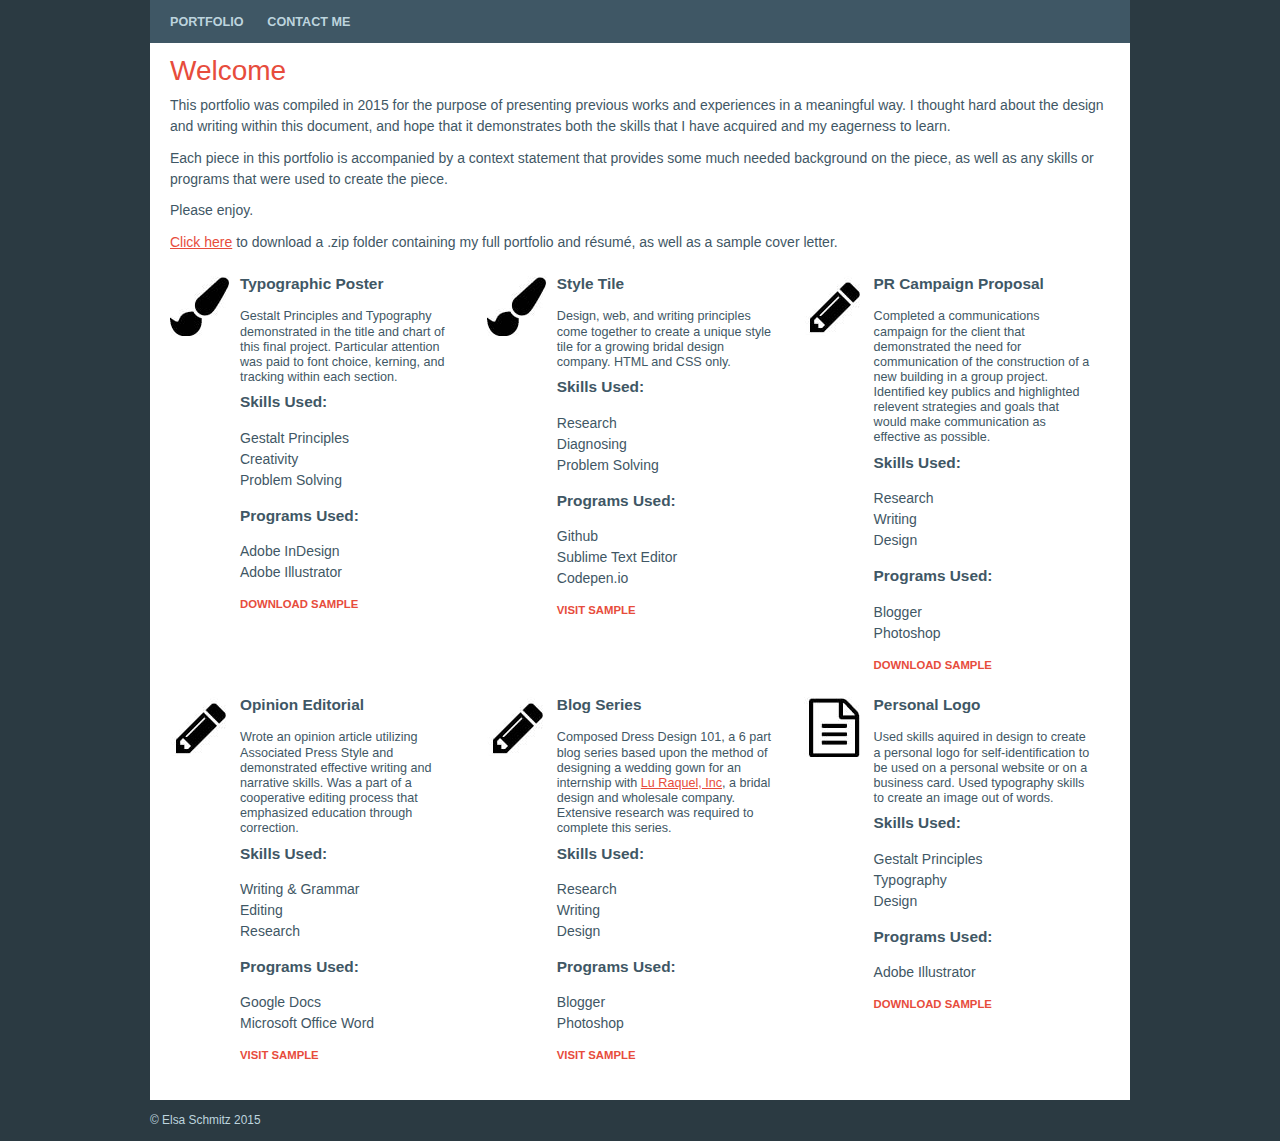
==== index.html @ efc96c54 "Version 0" ====
<!DOCTYPE HTML>
<html>

	<head>

		<meta http-equiv="Content-Type" content="text/html; charset=UTF-8">
		<meta name="viewport" content="width=device-width, maximum-scale=1.0, minimum-scale=1.0, initial-scale=1.0" />

		<title>Portfolio | Elsa Schmitz</title>

		<link rel="stylesheet" type="text/css" href="css/screen_styles.css" />
		<link rel="stylesheet" type="text/css" href="css/screen_layout_large.css" />
		<link rel="stylesheet" type="text/css" media="only screen and (min-width: 50px) and (max-width: 500px)" href="css/screen_layout_small.css" />
		<link rel="stylesheet" type="text/css" media="only screen and (min-width: 501px) and (max-width: 800px)" href="css/screen_layout_medium.css" />

		<!--[if lt IE 9]>
			<script src="http://html5shiv.googlecode.com/svn/trunk/html5.js"></script>
		<![endif]-->

	</head>

	<body>

		<div class="page">



			<article>

				<h1>Welcome</h1>
				<p>This portfolio was compiled in 2015 for the purpose of presenting previous works and experiences in a meaningful way. I thought hard about the design and writing within this document, and hope that it demonstrates both the skills that I have acquired and my eagerness to learn.</p>

				<p>Each piece in this portfolio is accompanied by a context statement that provides some much needed background on the piece, as well as any skills or programs that were used to create the piece.</p>

				<p>Please enjoy.</p>

				<p><a href="docs/schmitzElsa_completePortfolio.zip">Click here</a> to download a .zip folder containing my full portfolio and résumé, as well as a sample cover letter.</p>

			</article>

			<div class="promo_container">

				<div class="promo one">
					<div class="content">
						<h3>Typographic Poster</h3>
						<p>Gestalt Principles and Typography demonstrated in the title and chart of this final project. Particular attention was paid to font choice, kerning, and tracking within each section.</p>
						<h3>Skills Used:</h3>
						<ul class="tags">
							<li>Gestalt Principles</li>
							<li>Creativity</li>
							<li>Problem Solving</li>
						</ul>
						<h3>Programs Used:</h3>
						<ul class="tags">
							<li>Adobe InDesign</li>
							<li>Adobe Illustrator</li>
						</ul>
						<p><a class="cta" href="docs/oceanPoster.pdf">Download Sample</a></p>
					</div>
				</div>

				<div class="promo two">
					<div class="content">
						<h3>Style Tile</h3>
						<p>Design, web, and writing principles come together to create a unique style tile for a growing bridal design company. HTML and CSS only.</p>
						<h3>Skills Used:</h3>
						<ul class="tags">
							<li>Research</li>
							<li>Diagnosing</li>
							<li>Problem Solving</li>
						</ul>
						<h3>Programs Used:</h3>
						<ul class="tags">
							<li>Github</li>
							<li>Sublime Text Editor</li>
							<li>Codepen.io</li>
						</ul>
						<p><a class="cta" href="http://elsaschmitz.github.io/LuRaquel-style-tile/">Visit sample</a></p>
					</div>
				</div>

				<div class="promo three">
					<div class="content">
						<h3>PR Campaign Proposal</h3>
						<p>Completed a communications campaign for the client that demonstrated the need for communication of the construction of a new building in a group project. Identified key publics and highlighted relevent strategies and goals that would make communication as effective as possible.</p>
						<h3>Skills Used:</h3>
						<ul class="tags">
							<li>Research</li>
							<li>Writing</li>
							<li>Design</li>
						</ul>
						<h3>Programs Used:</h3>
						<ul class="tags">
							<li>Blogger</li>
							<li>Photoshop</li>
						</ul>
						<p><a class="cta" href="docs/PRCampaignProposal.zip">Download Sample</a></p>
					</div>
				</div>

				<div class="promo four">
					<div class="content">
						<h3>Opinion Editorial</h3>
						<p>Wrote an opinion article utilizing Associated Press Style and demonstrated effective writing and narrative skills. Was a part of a cooperative editing process that emphasized education through correction.</p>
						<h3>Skills Used:</h3>
						<ul class="tags">
							<li>Writing &amp; Grammar</li>
							<li>Editing</li>
							<li>Research</li>
						</ul>
						<h3>Programs Used:</h3>
						<ul class="tags">
							<li>Google Docs</li>
							<li>Microsoft Office Word</li>
						</ul>
						<p><a class="cta" href="http://issuu.com/easterneronline/docs/issue18vol64/4">Visit sample</a></p>
					</div>
				</div>

				<div class="promo five">
					<div class="content">
						<h3>Blog Series</h3>
						<p>Composed Dress Design 101, a 6 part blog series based upon the method of designing a wedding gown for an internship with <a href="http://www.luraquel.com">Lu Raquel, Inc</a>, a bridal design and wholesale company. Extensive research was required to complete this series.</p>
						<h3>Skills Used:</h3>
						<ul class="tags">
							<li>Research</li>
							<li>Writing</li>
							<li>Design</li>
						</ul>
						<h3>Programs Used:</h3>
						<ul class="tags">
							<li>Blogger</li>
							<li>Photoshop</li>
						</ul>
						<p><a class="cta" href="http://luraquelinc.blogspot.com/2015/03/dress-design-101-be-inspired.html">Visit sample</a></p>
					</div>
				</div>

				<div class="promo six">
					<div class="content">
						<h3>Personal Logo</h3>
						<p>Used skills aquired in design to create a personal logo for self-identification to be used on a personal website or on a business card. Used typography skills to create an image out of words.</p>
						<h3>Skills Used:</h3>
						<ul class="tags">
							<li>Gestalt Principles</li>
							<li>Typography</li>
							<li>Design</li>
						</ul>
						<h3>Programs Used:</h3>
						<ul class="tags">
							<li>Adobe Illustrator</li>
						</ul>
						<p><a class="cta" href="docs/logo.png">Download Sample</a></p>
					</div>
				</div>

				<div class="clear-fix"></div>

			</div>

			<nav>

				<a href="http://elsaschmitz.github.io/">Portfolio</a>
				<a href="mailto:ellie.schmitz@gmail.com">Contact Me</a>

			</nav>

			<footer>
				&copy; Elsa Schmitz 2015
			</footer>

		</div>

	</body>
</html>
---- css/screen_styles.css ----
@charset "UTF-8";

/* Global Content Formatting and Styles */

body {
	color: rgb(63, 87, 101);
	line-height: 1.5em;
	font-family: Arial;
	font-size: 14px;
	background: rgb(43, 58, 66);

}

.page {
	max-width: 980px;
	margin: 0px auto 0px auto;
	position: relative;
	background: #fff;
}

h1 {
	font-size: 2em;
	font-weight: normal;
	color: rgb(231, 76, 60);
	margin: 0 0 .5em 0;
}

h2 {
	font-size: 1.7em;
	margin: 0 0 1em 0;
}

h3 {
	font-size: 1.5em;
	margin: 0 0 1em 0
}

p {
	margin: 0 0 .75em 0;
}

a {
	color: rgb(231, 76, 60);
}

a:hover {
	color: #009eff;
}

ul {
	padding-left: 0px;
}

.tags li {
  list-style: none;
  display: block;
  line-height: 1.5em;
}

footer {
	font-size: .85em;
	color: rgb(189, 212, 222);
	background-color: rgb(43, 58, 66);
	padding: 10px 10px 10px 0px;
}

a.cta {
	text-transform: uppercase;
	font-size: .9em;
	font-weight: bold;
	text-decoration: none;
	margin: .5em 0 0 0;
	padding: 0px 12px 0px 0px;
}

a.cta:hover {
	background-position: right -50px;

}

.promo h3 {
	font-size: 1.1em;
	margin: 0 0 1em 0;
}

.promo p {
	line-height: 1.2em;
	font-size: .9em;
	margin-bottom: .5em;
}

.promo {
	background-repeat: no-repeat;
	margin-bottom: 15px;
}

.promo.one, .promo.two {
	background-image: url("../images/promo_1.jpg");
}

.promo.six {
	background-image: url("../images/promo_2.jpg");
}

.promo.three, .promo.four, .promo.five {
	background-image: url("../images/promo_3.jpg");
}

nav a {
	color: rgb(189, 212, 222);
	text-transform: uppercase;
	text-decoration: none;
	display: inline-block;
	font-weight: bold;
	font-size: .9em;
}

nav a:hover {
	color: rgb(239, 239, 239);
}

.clear-fix {
	clear: both;
	line-height: 1px;
}
---- css/screen_layout_large.css ----
@charset "UTF-8";

/* Layout (global rules for all sizes) */

body {
	margin: 0;
	padding: 0;
}

nav {
	width: 100%;
	display: block;
	position: absolute;
	background-color: rgb(63,87,101);
}

/* Layout Large Screens (default for older browsers) */

header {
	height: 275px;
	background: #000 no-repeat right 0px;
}
 header a.logo {
 	width: 150px;
 	height: 85px;
 	top: 28px;
 	right: 30px;
 	background-image: url("../images/logo_large.png");
 }

 article {
 	padding: 60px 20px 10px 20px;
}

.promo_container {
	padding: 0px 0px 15px 20px;
}

.promo_container .promo {
	width: 33%;
	float: left;
	background-position: 0px 3px;
}

.promo_container .promo .content {
	padding: 0px 30px 0px 70px;
}

nav  {
	top: 0px;
}

nav a {
	margin: 12px 0px 10px 20px;
}

@media screen and (max-width: 990px) {
	footer {
		padding-left: 20px;
	}
}
---- css/screen_layout_small.css ----
@charset "UTF-8";

/* Layout Small Screens */

article {
	padding: 20px 20px 10px 20px;
}

nav {
	position: static;
	padding: 10px 0px 10px 0px;
	background-color: rgb(43, 58, 66);
}

nav a {
	color: rgb(189, 212, 222);
	display: block;
	margin: 15px;
	padding: 9px;
	border: 1px solid #a6abc5;
	background: url("../images/mobile_link_arrow.png") no-repeat right center;
	-moz-border-radius: 12px;
	-webkit-border-radius: 12px;
	border-radius: 12px;
}

nav a:hover {
	color: #fff;
	background-color: rgba(239, 239, 239, .15);
}

.promo_container {
	padding: 0px;
}

.promo_container .promo {
	width: auto;
	float: none;
	padding: 10px 0px 0px 0px;
	background-position: 20px 13px;
	border-top: 1px solid #ccc;
}

.promo_container .promo .content {
	padding: 0px 20px 5px 90px;
}

footer {
	border-top: 1px solid #a6abc5;
}

body {
	background-image: none;
}
---- css/screen_layout_medium.css ----
@charset "UTF-8";

/* Layout Medium Screens */

nav {
	top: 0px;
}

nav a {
	margin-right: 20px;
}

.promo_container {
	padding: 0px 20px 15px 20px;
}

.promo_container .promo {
	background-position: 0px 0px;
}

.promo_container .promo .content {
	padding: 70px 30px 0px 0px;
}

body {
	background-image: none;
}
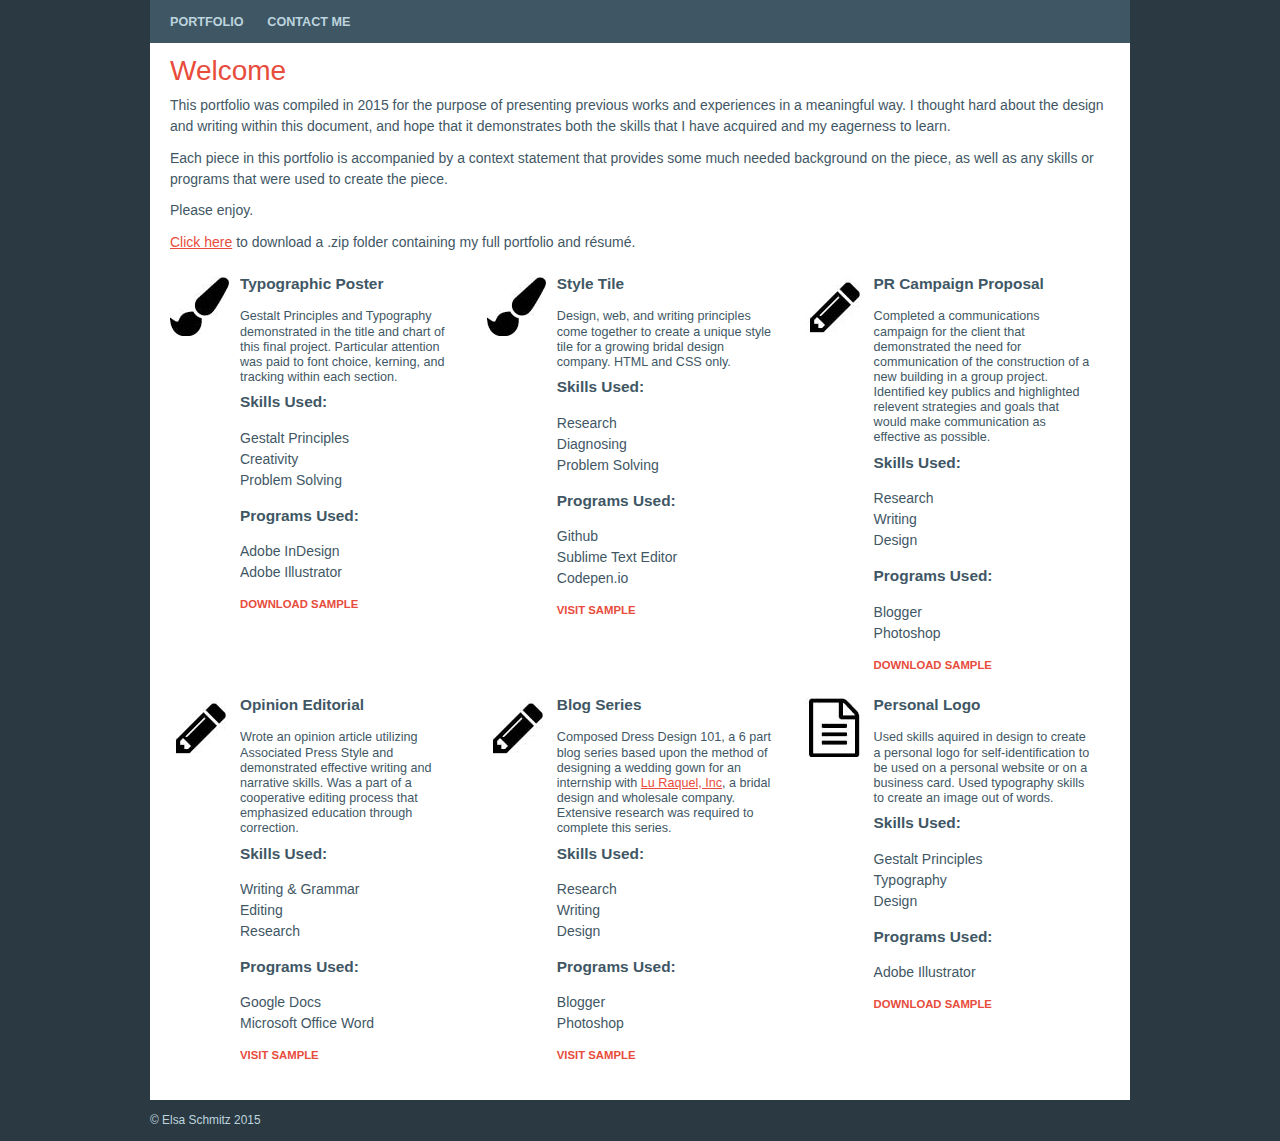
==== commit 51605f04: "Version 1" ====
--- a/index.html
+++ b/index.html
@@ -34,7 +34,7 @@
 
 				<p>Please enjoy.</p>
 
-				<p><a href="docs/schmitzElsa_completePortfolio.zip">Click here</a> to download a .zip folder containing my full portfolio and résumé, as well as a sample cover letter.</p>
+				<p><a href="docs/schmitzElsa_completePortfolio.zip">Click here</a> to download a .zip folder containing my full portfolio and résumé.</p>
 
 			</article>
 
